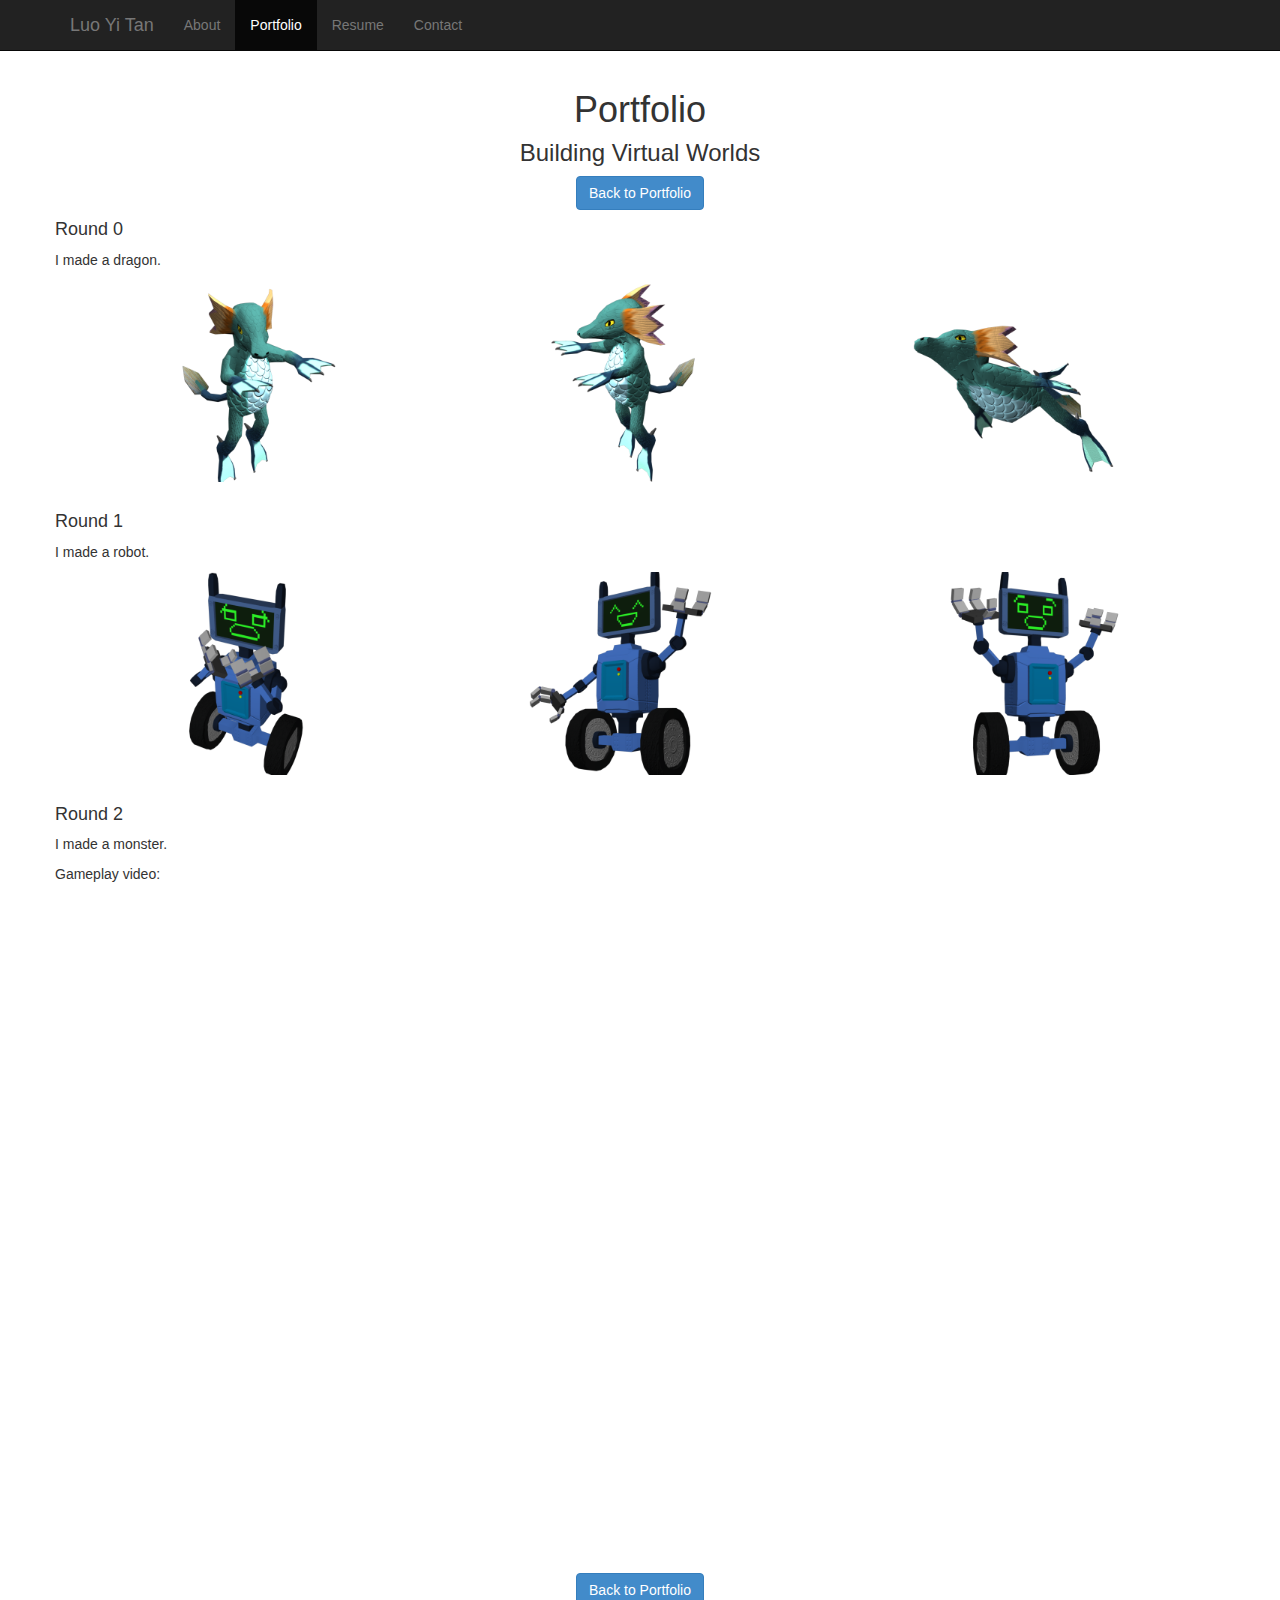
==== bvw.html @ 136f46d4 "added bvw" ====
<!DOCTYPE html>
<html lang="en">
  <head>
    <meta charset="utf-8">
    <meta http-equiv="X-UA-Compatible" content="IE=edge">
    <meta name="viewport" content="width=device-width, initial-scale=1">
    <meta name="description" content="">
    <meta name="author" content="">
    <link rel="icon" href="../../favicon.ico">

    <title>Luo Yi Tan</title>

    <!-- Bootstrap core CSS -->
    <link href="bootstrap-3.2.0-dist/css/bootstrap.min.css" rel="stylesheet">

    <!-- Custom styles for this template -->
    <link href="starter.css" rel="stylesheet">

    <!-- HTML5 shim and Respond.js IE8 support of HTML5 elements and media queries -->
    <!--[if lt IE 9]>
      <script src="https://oss.maxcdn.com/html5shiv/3.7.2/html5shiv.min.js"></script>
      <script src="https://oss.maxcdn.com/respond/1.4.2/respond.min.js"></script>
    <![endif]-->
  </head>

  <body>
    <div class="navbar navbar-inverse navbar-fixed-top" role="navigation">
      <div class="container">
        <div class="navbar-header">
          <button type="button" class="navbar-toggle collapsed" data-toggle="collapse" data-target=".navbar-collapse">
            <span class="sr-only">Toggle navigation</span>
            <span class="icon-bar"></span>
            <span class="icon-bar"></span>
            <span class="icon-bar"></span>
          </button>
        <a class="navbar-brand" href="#">Luo Yi Tan</a>
        </div>
        <div class="collapse navbar-collapse">
          <ul class="nav navbar-nav">
            <li><a href="index.html">About</a></li>
            <li class="active"><a href="#">Portfolio</a></li>
            <li><a href="resume.html">Resume</a></li>
            <li><a href="contact.html">Contact</a></li>
          </ul>
        </div><!--/.nav-collapse -->
      </div>
    </div>

    <div class="container">

     <br>
        <!-- Page Heading -->
        <div class="row text-center">
        <h1>Portfolio</h1>
        <h3>Building Virtual Worlds</h3>  
        <div class="row">
        <a class="btn btn-primary" href = "projects.html" role="button">Back to Portfolio</a>
        </div>
        </div>   

        
        <div class="row">
            <h4>Round 0</h4>
            <p> I made a dragon.</p>
            <div class="col-md-4">
              <img class="img-responsive" src="images/Dragon_render1.png" alt="">
            </div>
            <div class="col-md-4">
              <img class="img-responsive" src="images/Dragon_render2.png" alt="">
            </div>
            <div class="col-md-4">
              <img class="img-responsive" src="images/Dragon_render3.png" alt="">
            </div>
        </div>
        <br>
        
        <div class="row">
            <h4>Round 1</h4>
            <p> I made a robot.</p>
            <div class="col-md-4">
              <img class="img-responsive" src="images/robot_render2.png" alt="">
            </div>
            <div class="col-md-4">
              <img class="img-responsive" src="images/robot_render3.png" alt="">
            </div>
            <div class="col-md-4">
              <img class="img-responsive" src="images/robot_render4.png" alt="">
            </div>
        </div>
        <br>
        
        <div class="row">
        <h4>Round 2</h4>
            <p> I made a monster.</p>
            
            <p>Gameplay video:</p>
            <div class="embed-responsive embed-responsive-16by9">
              <iframe class="embed-responsive-item" src="https://www.youtube.com/embed/Mjg34YpzCdk" allowfullscreen></iframe>
            </div>
        </div>
        <br>
        
        <div class="row text-center">
        <a class="btn btn-primary" href = "projects.html" role="button">Back to Portfolio</a>
        </div>
        
        
    </div><!-- /.container -->

    <!-- License
        The MIT License (MIT)

        Copyright (c) 2011-2014 Twitter, Inc

        Permission is hereby granted, free of charge, to any person obtaining a copy
        of this software and associated documentation files (the "Software"), to deal
        in the Software without restriction, including without limitation the rights
        to use, copy, modify, merge, publish, distribute, sublicense, and/or sell
        copies of the Software, and to permit persons to whom the Software is
        furnished to do so, subject to the following conditions:

        The above copyright notice and this permission notice shall be included in
        all copies or substantial portions of the Software.

        THE SOFTWARE IS PROVIDED "AS IS", WITHOUT WARRANTY OF ANY KIND, EXPRESS OR
        IMPLIED, INCLUDING BUT NOT LIMITED TO THE WARRANTIES OF MERCHANTABILITY,
        FITNESS FOR A PARTICULAR PURPOSE AND NONINFRINGEMENT. IN NO EVENT SHALL THE
        AUTHORS OR COPYRIGHT HOLDERS BE LIABLE FOR ANY CLAIM, DAMAGES OR OTHER
        LIABILITY, WHETHER IN AN ACTION OF CONTRACT, TORT OR OTHERWISE, ARISING FROM,
        OUT OF OR IN CONNECTION WITH THE SOFTWARE OR THE USE OR OTHER DEALINGS IN
        THE SOFTWARE.
    -->
    <!-- Bootstrap core JavaScript
    ================================================== -->
    <!-- Placed at the end of the document so the pages load faster -->
    <script src="https://ajax.googleapis.com/ajax/libs/jquery/1.11.1/jquery.min.js"></script>
    <script src="bootstrap-3.2.0-dist/js/bootstrap.min.js"></script>
    <!-- IE10 viewport hack for Surface/desktop Windows 8 bug -->
    <script src="bootstrap-3.2.0-dist/assets/js/ie10-viewport-bug-workaround.js"></script>
  </body>
</html>
---- starter.css ----
body {
  padding-top: 50px;
}
.starter-template {
  padding: 40px 15px;
  text-align: center;
}

.nav-tabs > li, .nav-pills > li {
    float:none;
    display:inline-block;
    *display:inline; /* ie7 fix */
     zoom:1; /* hasLayout ie7 trigger */
}

.nav-tabs, .nav-pills {
    text-align:center;
}

h3 {
    margin-top: 0px;
}

body {
  /* Margin bottom by footer height */
  margin-bottom: 60px;
}
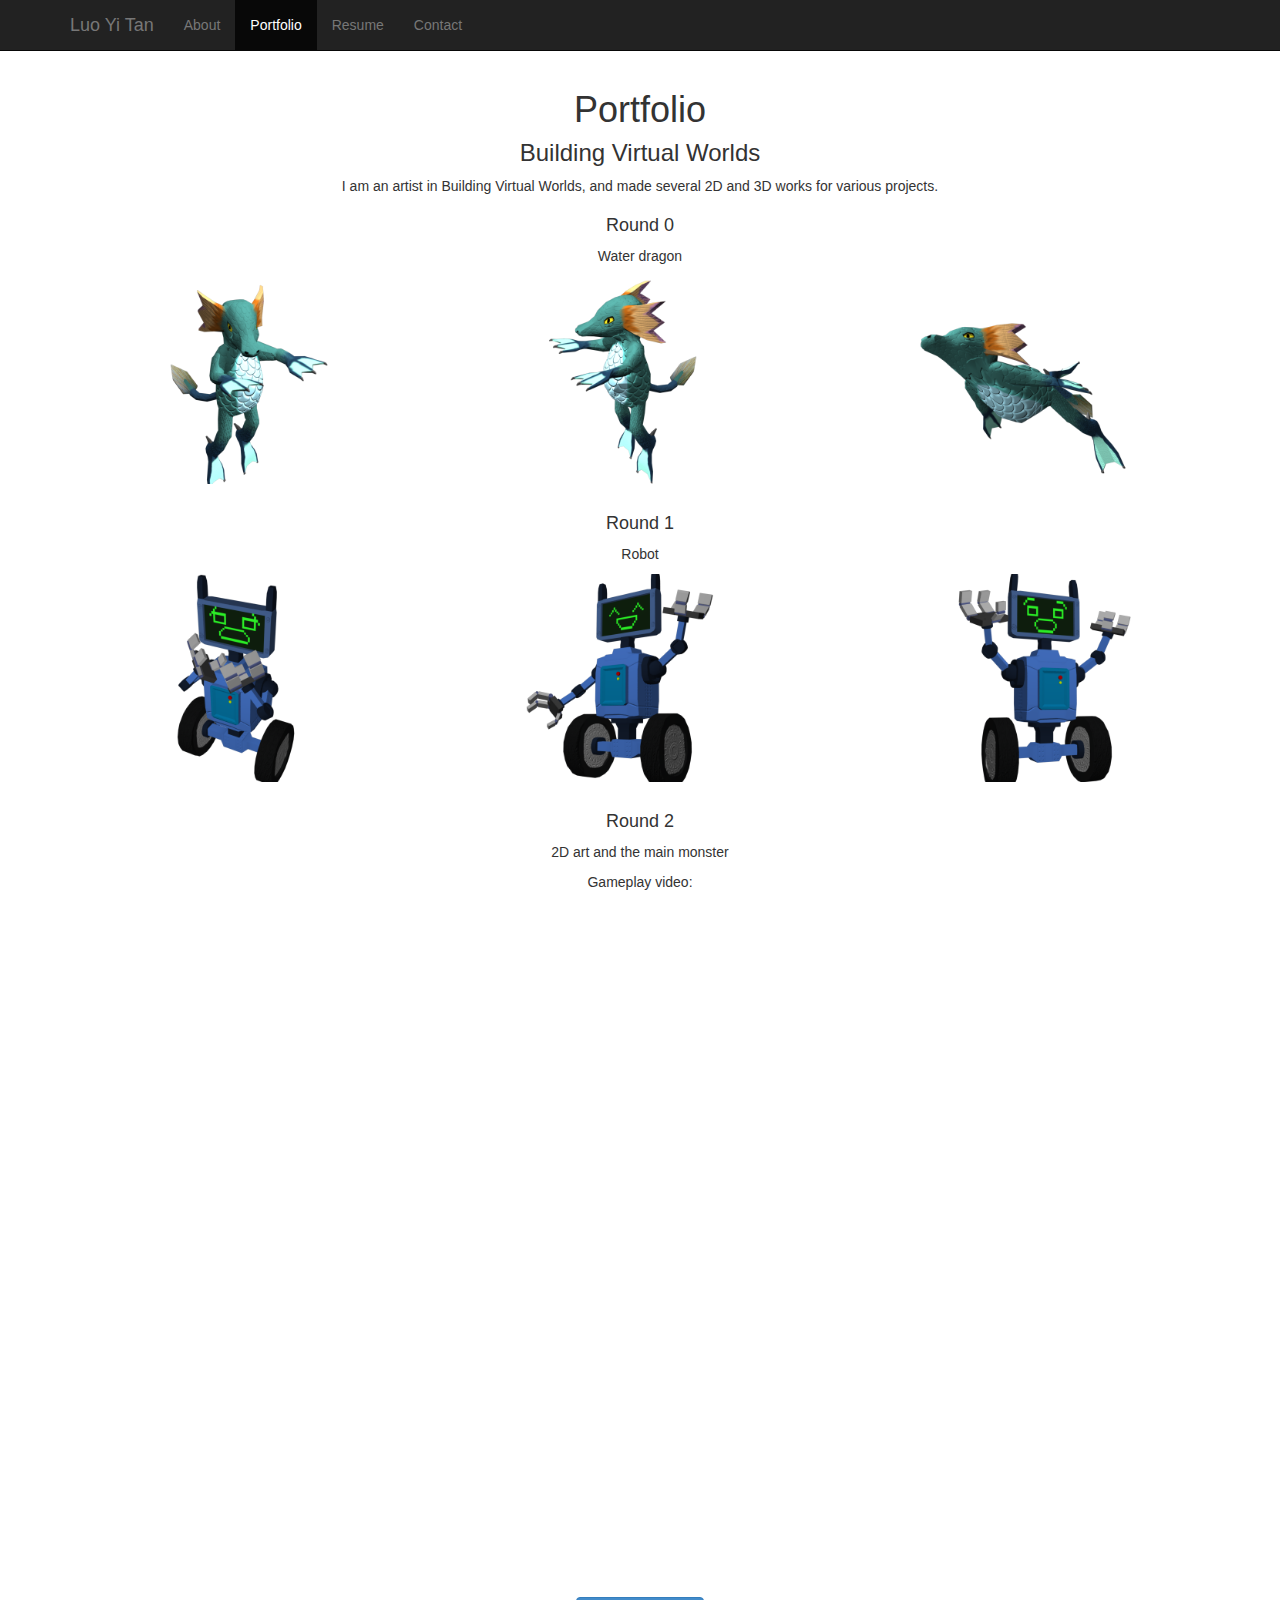
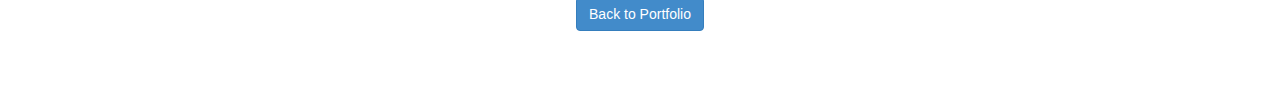
==== commit d02d854a: "some edits" ====
--- a/bvw.html
+++ b/bvw.html
@@ -52,16 +52,16 @@
         <!-- Page Heading -->
         <div class="row text-center">
         <h1>Portfolio</h1>
+        <div class="row">
         <h3>Building Virtual Worlds</h3>  
-        <div class="row">
-        <a class="btn btn-primary" href = "projects.html" role="button">Back to Portfolio</a>
-        </div>
+        
+        <p>I am an artist in Building Virtual Worlds, and made several 2D and 3D works for various projects.</p>
         </div>   
 
         
         <div class="row">
             <h4>Round 0</h4>
-            <p> I made a dragon.</p>
+            <p>Water dragon</p>
             <div class="col-md-4">
               <img class="img-responsive" src="images/Dragon_render1.png" alt="">
             </div>
@@ -76,7 +76,7 @@
         
         <div class="row">
             <h4>Round 1</h4>
-            <p> I made a robot.</p>
+            <p>Robot</p>
             <div class="col-md-4">
               <img class="img-responsive" src="images/robot_render2.png" alt="">
             </div>
@@ -91,7 +91,7 @@
         
         <div class="row">
         <h4>Round 2</h4>
-            <p> I made a monster.</p>
+            <p>2D art and the main monster</p>
             
             <p>Gameplay video:</p>
             <div class="embed-responsive embed-responsive-16by9">
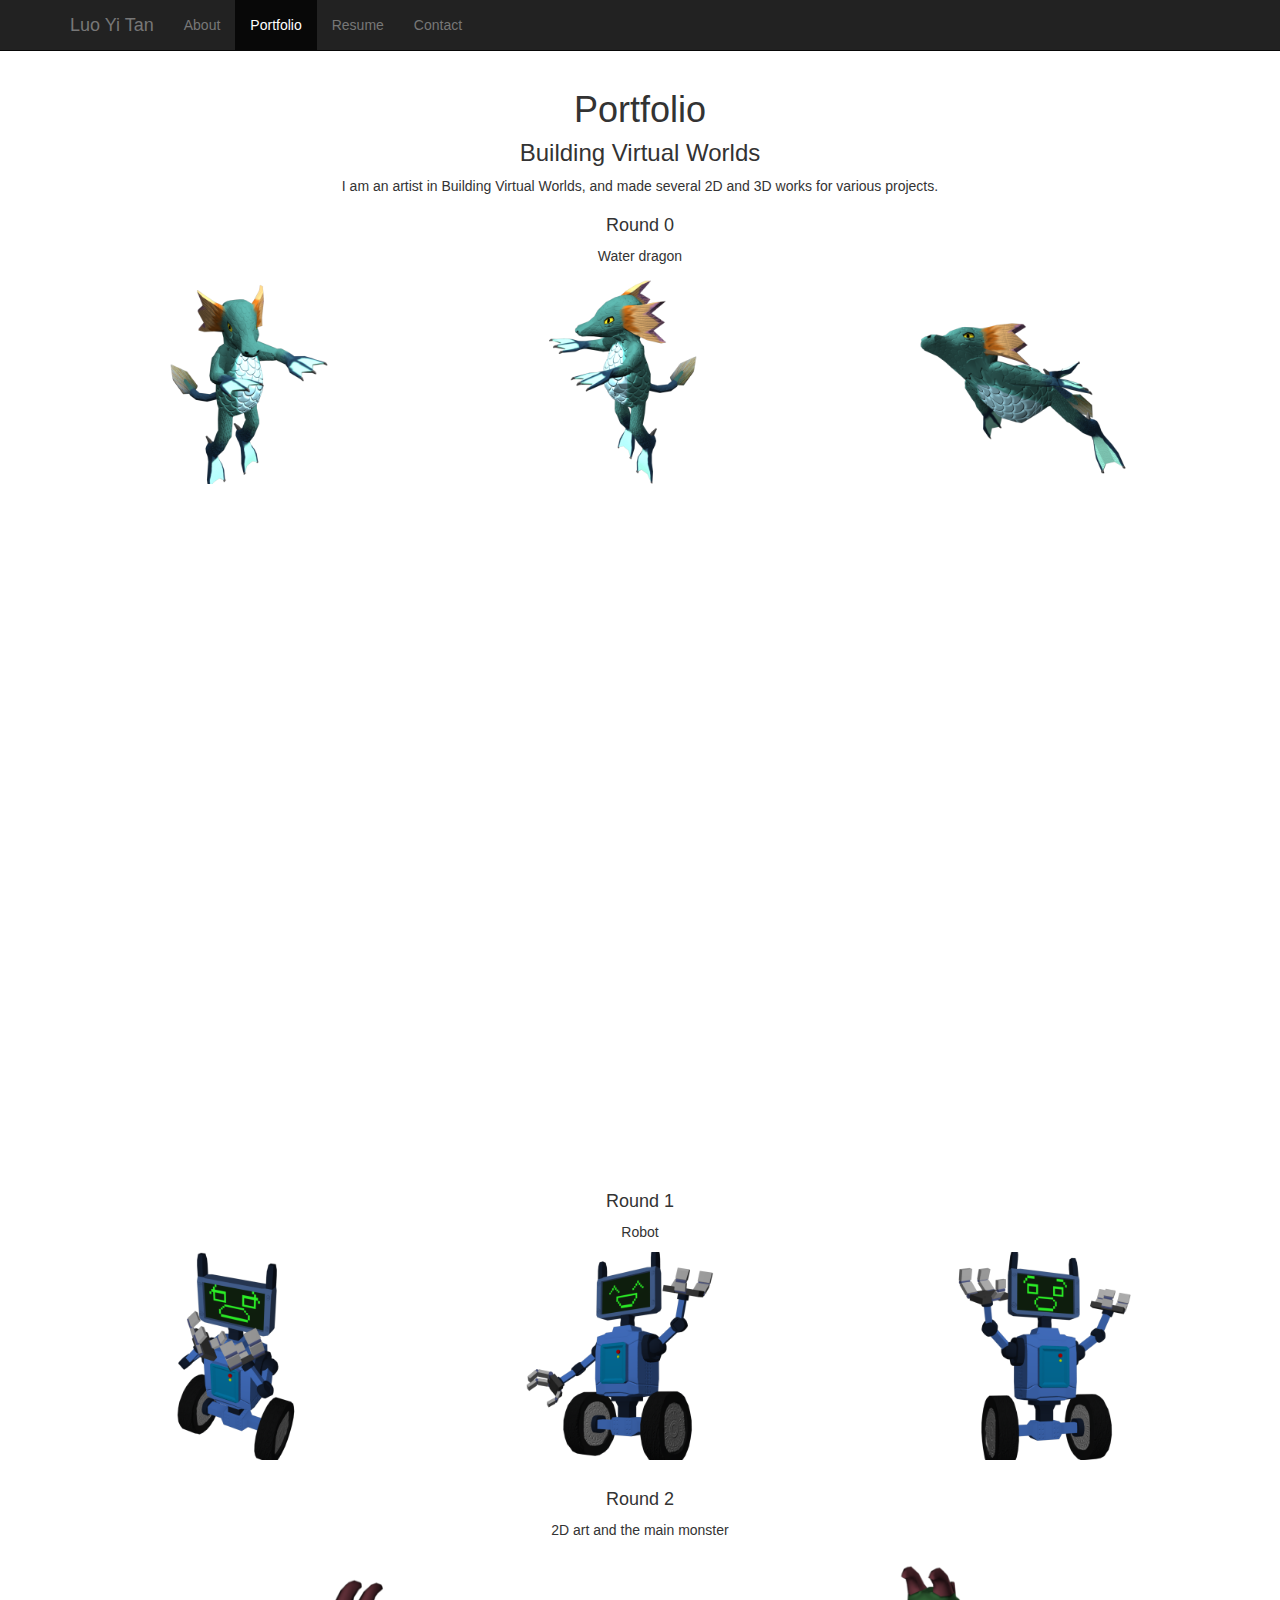
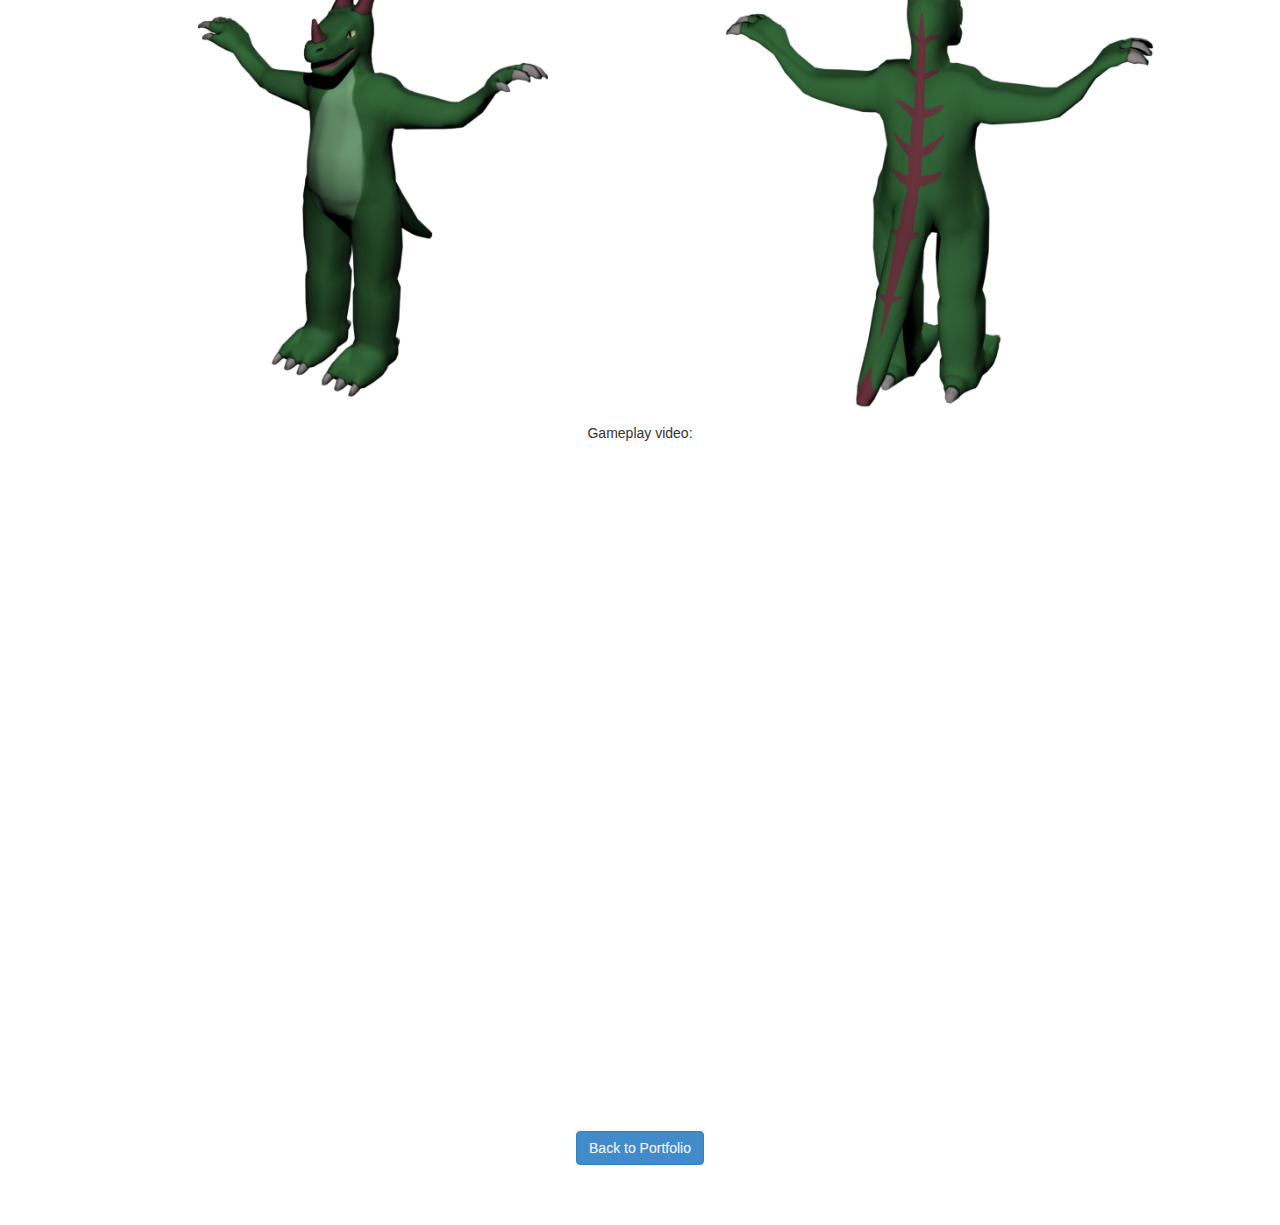
==== commit 639d929f: "added renders" ====
--- a/bvw.html
+++ b/bvw.html
@@ -71,7 +71,13 @@
             <div class="col-md-4">
               <img class="img-responsive" src="images/Dragon_render3.png" alt="">
             </div>
-        </div>
+            
+          </div> 
+            <br>
+            <div class="embed-responsive embed-responsive-16by9">
+              <iframe class="embed-responsive-item" src="https://www.youtube.com/embed/rPmRHfywL6E" allowfullscreen></iframe>
+            </div>
+        
         <br>
         
         <div class="row">
@@ -92,12 +98,18 @@
         <div class="row">
         <h4>Round 2</h4>
             <p>2D art and the main monster</p>
-            
+            <div class="col-md-6">
+              <img class="img-responsive" src="images/monster1.png" alt="">
+            </div>
+            <div class="col-md-6">
+              <img class="img-responsive" src="images/monster2.png" alt="">
+            </div>
+        </div>
             <p>Gameplay video:</p>
             <div class="embed-responsive embed-responsive-16by9">
               <iframe class="embed-responsive-item" src="https://www.youtube.com/embed/Mjg34YpzCdk" allowfullscreen></iframe>
             </div>
-        </div>
+        
         <br>
         
         <div class="row text-center">
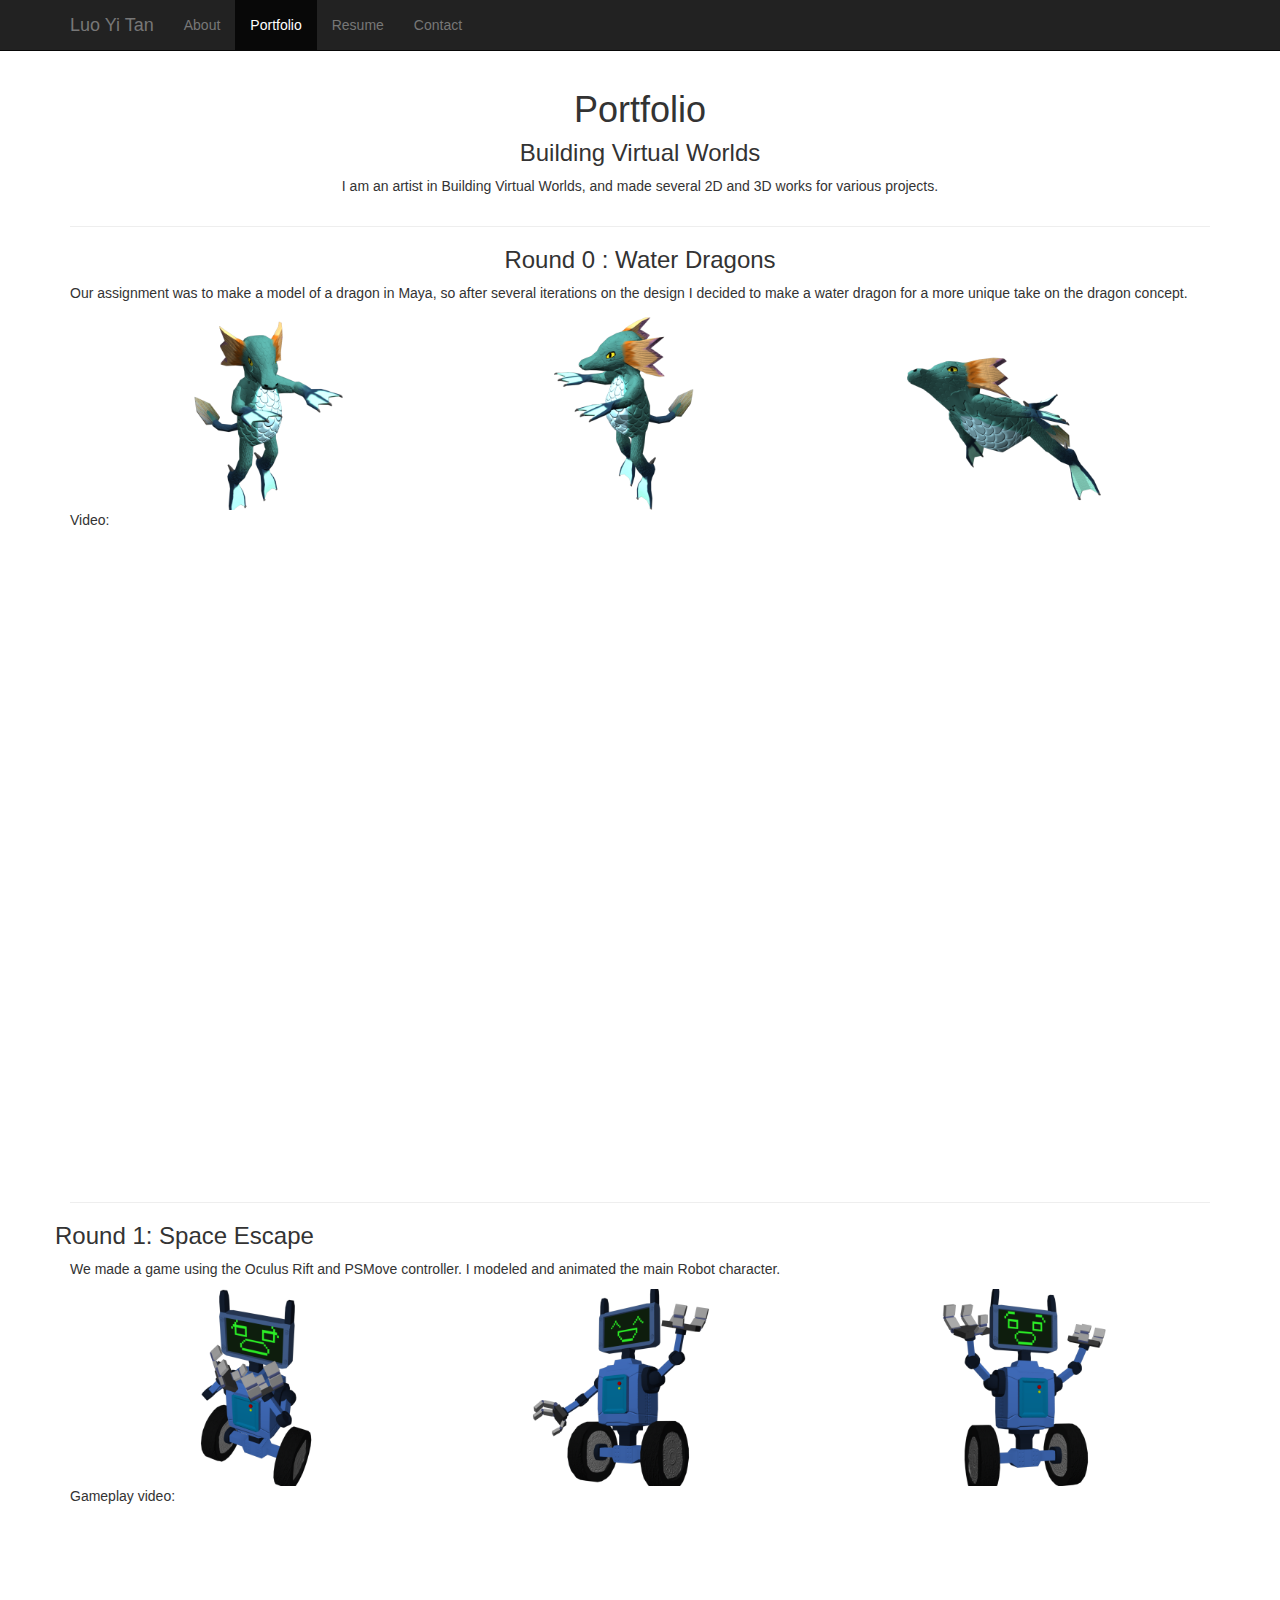
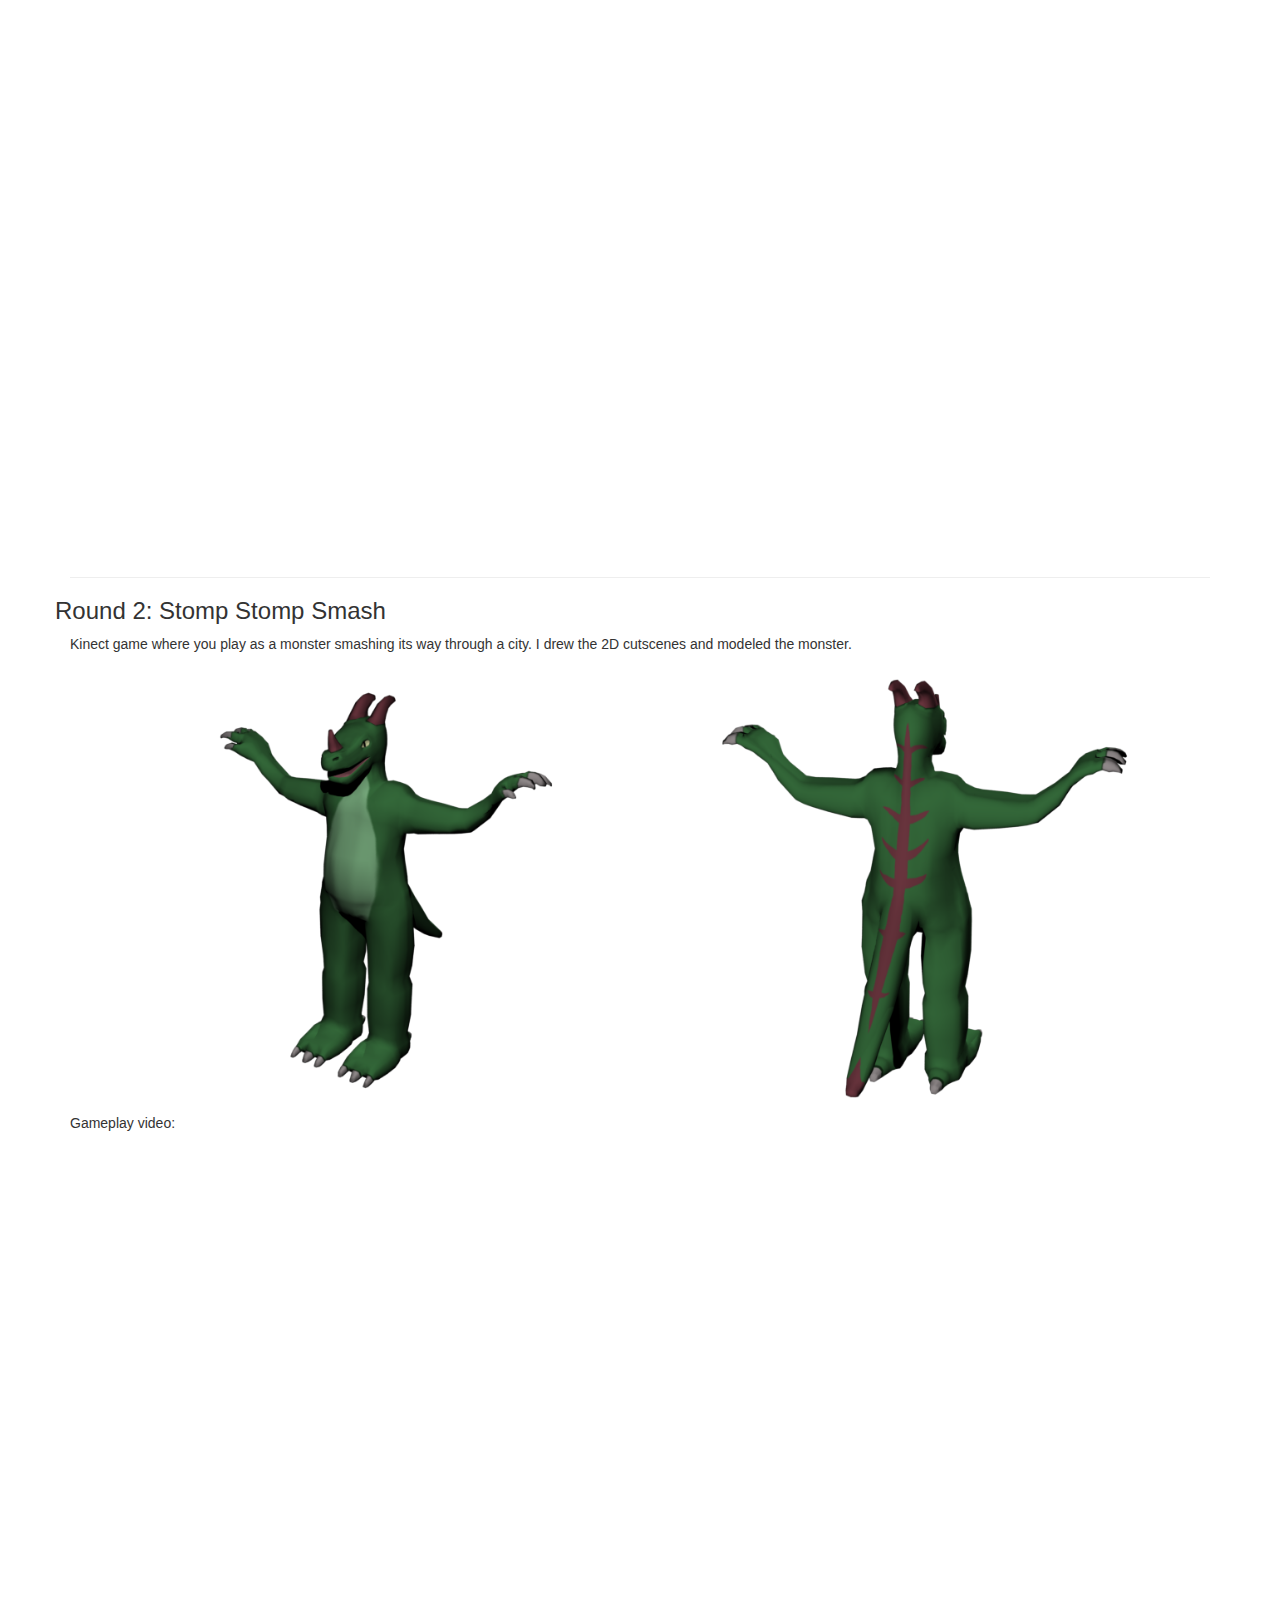
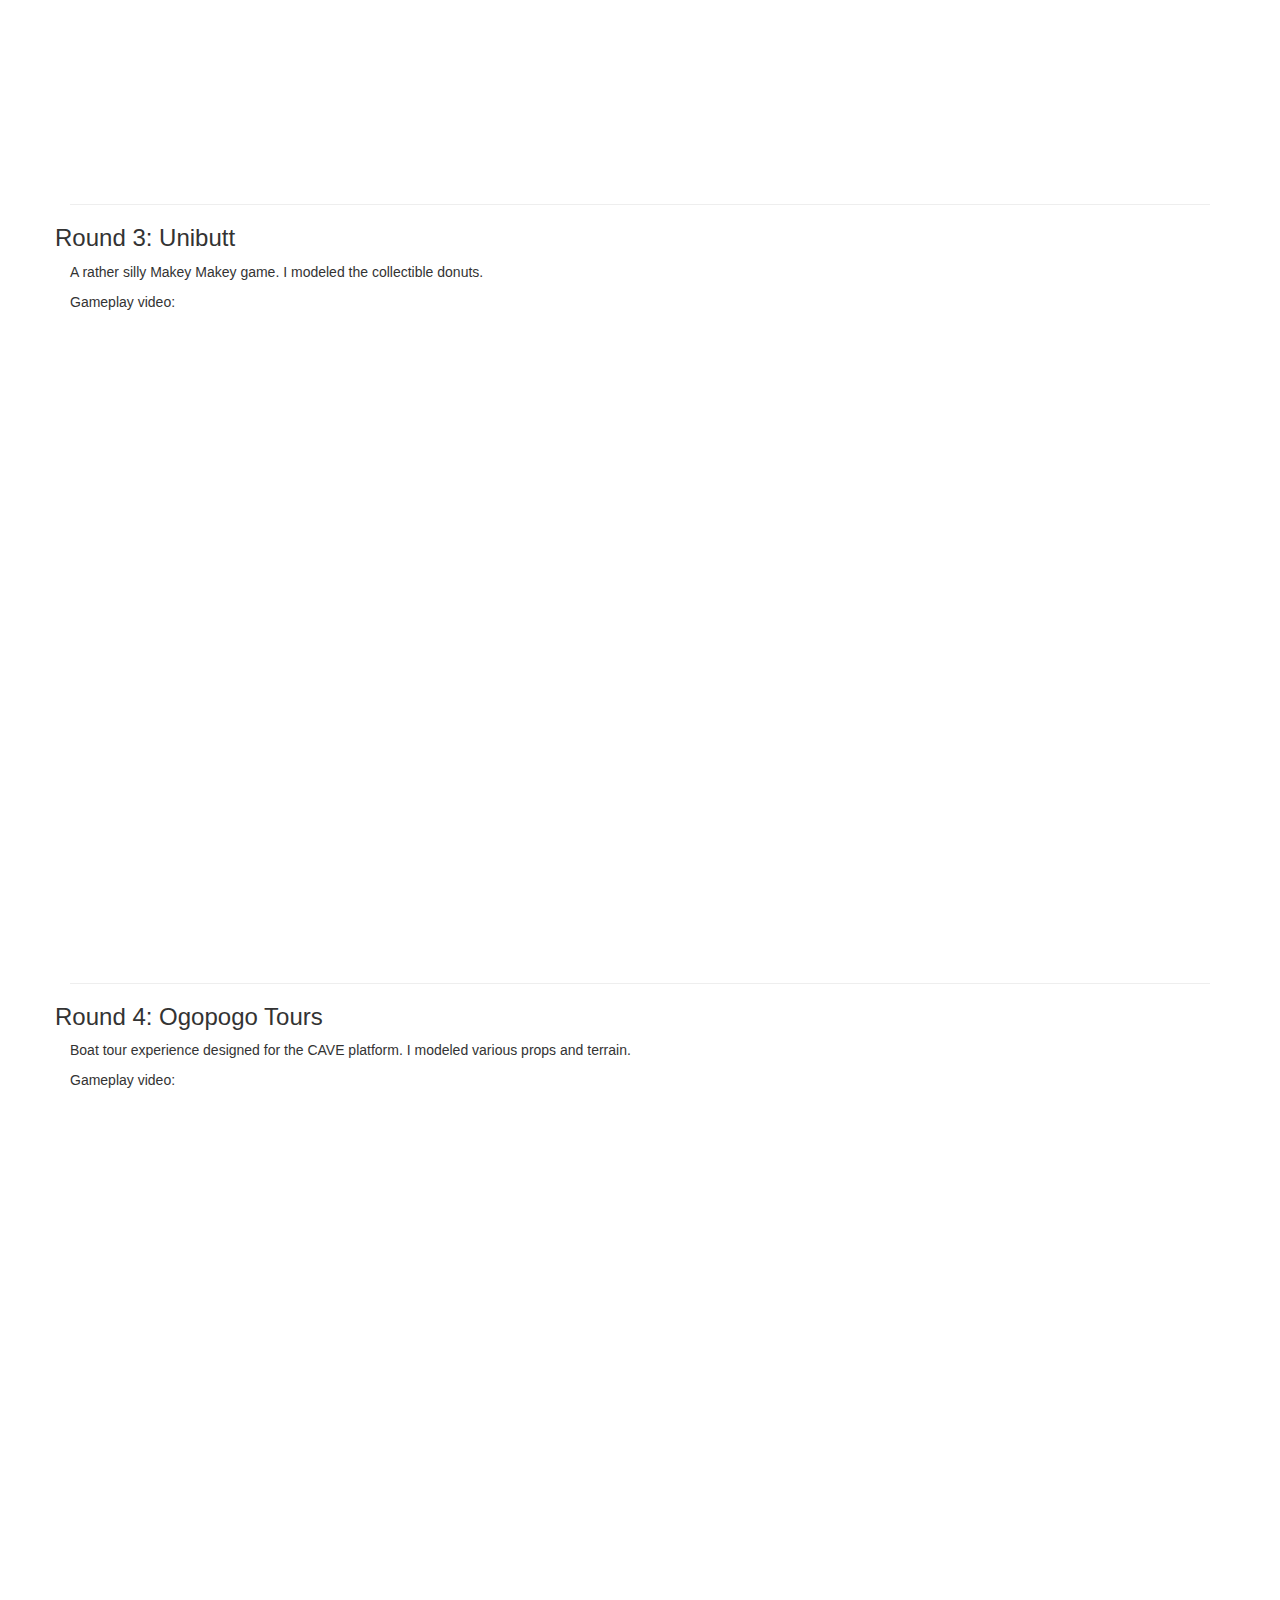
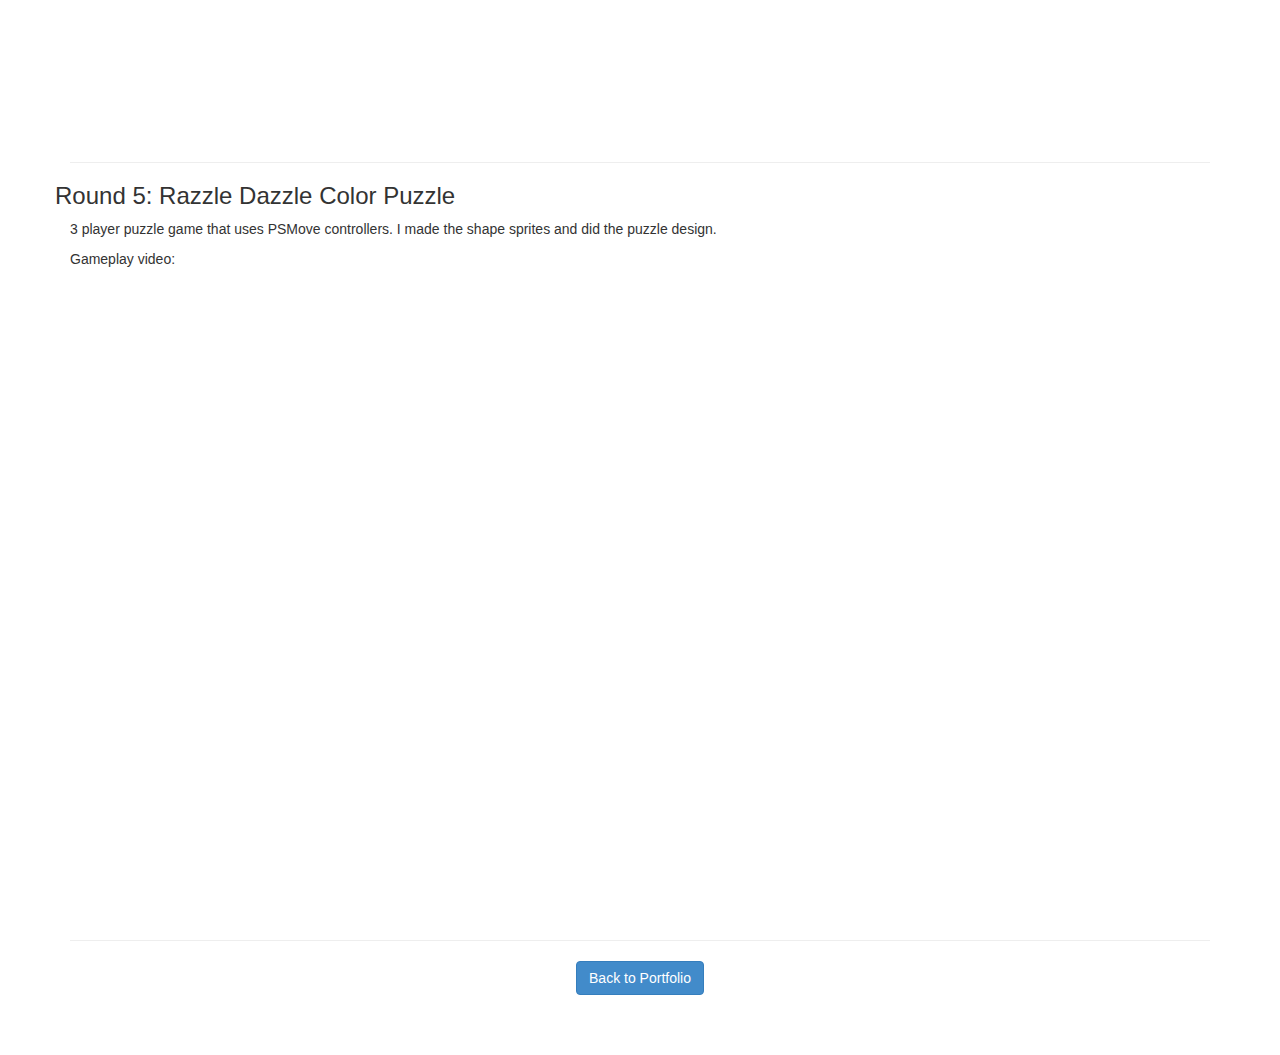
==== commit 7ef5594c: "updated bvw page and index" ====
--- a/bvw.html
+++ b/bvw.html
@@ -58,10 +58,14 @@
         <p>I am an artist in Building Virtual Worlds, and made several 2D and 3D works for various projects.</p>
         </div>   
 
+        </div><!-- /.container -->
         
-        <div class="row">
-            <h4>Round 0</h4>
-            <p>Water dragon</p>
+        <hr>
+        
+         <div class="row text-center">
+            <h3>Round 0 : Water Dragons</h3>
+        </div>
+            <p>Our assignment was to make a model of a dragon in Maya, so after several iterations on the design I decided to make a water dragon for a more unique take on the dragon concept.</p>
             <div class="col-md-4">
               <img class="img-responsive" src="images/Dragon_render1.png" alt="">
             </div>
@@ -72,17 +76,17 @@
               <img class="img-responsive" src="images/Dragon_render3.png" alt="">
             </div>
             
-          </div> 
-            <br>
+            <p>Video:</p>
             <div class="embed-responsive embed-responsive-16by9">
               <iframe class="embed-responsive-item" src="https://www.youtube.com/embed/rPmRHfywL6E" allowfullscreen></iframe>
             </div>
         
-        <br>
+        <hr>
         
         <div class="row">
-            <h4>Round 1</h4>
-            <p>Robot</p>
+            <h3>Round 1: Space Escape</h3>
+            </div>
+            <p>We made a game using the Oculus Rift and PSMove controller. I modeled and animated the main Robot character.</p>
             <div class="col-md-4">
               <img class="img-responsive" src="images/robot_render2.png" alt="">
             </div>
@@ -92,32 +96,71 @@
             <div class="col-md-4">
               <img class="img-responsive" src="images/robot_render4.png" alt="">
             </div>
-        </div>
-        <br>
+        
+            <p>Gameplay video:</p>
+            <div class="embed-responsive embed-responsive-16by9">
+              <iframe class="embed-responsive-item" src="https://www.youtube.com/embed/y6LU7kEXT0Y" allowfullscreen></iframe>
+            </div>
+        <hr>
         
         <div class="row">
-        <h4>Round 2</h4>
-            <p>2D art and the main monster</p>
+        <h3>Round 2: Stomp Stomp Smash</h3>
+            </div>
+            <p>Kinect game where you play as a monster smashing its way through a city. I drew the 2D cutscenes and modeled the monster.</p>
             <div class="col-md-6">
               <img class="img-responsive" src="images/monster1.png" alt="">
             </div>
             <div class="col-md-6">
               <img class="img-responsive" src="images/monster2.png" alt="">
             </div>
-        </div>
+        
             <p>Gameplay video:</p>
             <div class="embed-responsive embed-responsive-16by9">
               <iframe class="embed-responsive-item" src="https://www.youtube.com/embed/Mjg34YpzCdk" allowfullscreen></iframe>
             </div>
         
-        <br>
+        <hr>
+        
+        <div class="row">
+        <h3>Round 3: Unibutt</h3> 
+        </div>
+            <p>A rather silly Makey Makey game. I modeled the collectible donuts.</p>
+            <p>Gameplay video:</p>
+            <div class="embed-responsive embed-responsive-16by9">
+              <iframe class="embed-responsive-item" src="https://www.youtube.com/embed/pdy9s4ZYcbU" allowfullscreen></iframe>
+            </div>
+        
+        <hr>
+        
+        <div class="row">
+        <h3>Round 4: Ogopogo Tours</h3>
+        </div>
+        <p>Boat tour experience designed for the CAVE platform. I modeled various props and terrain.</p>
+            <p>Gameplay video:</p>
+            <div class="embed-responsive embed-responsive-16by9">
+              <iframe class="embed-responsive-item" src="https://www.youtube.com/embed/0MepBxbBgME" allowfullscreen></iframe>
+            </div>
+        
+        <hr>
+        
+        <div class="row">
+        <h3>Round 5: Razzle Dazzle Color Puzzle</h3>
+            
+        </div>
+        <p>3 player puzzle game that uses PSMove controllers. I made the shape sprites and did the puzzle design.</p>
+            <p>Gameplay video:</p>
+            <div class="embed-responsive embed-responsive-16by9">
+              <iframe class="embed-responsive-item" src="https://www.youtube.com/embed/WRMxKIrGUUE" allowfullscreen></iframe>
+            </div>
+        
+        <hr>
         
         <div class="row text-center">
         <a class="btn btn-primary" href = "projects.html" role="button">Back to Portfolio</a>
         </div>
         
         
-    </div><!-- /.container -->
+  
 
     <!-- License
         The MIT License (MIT)
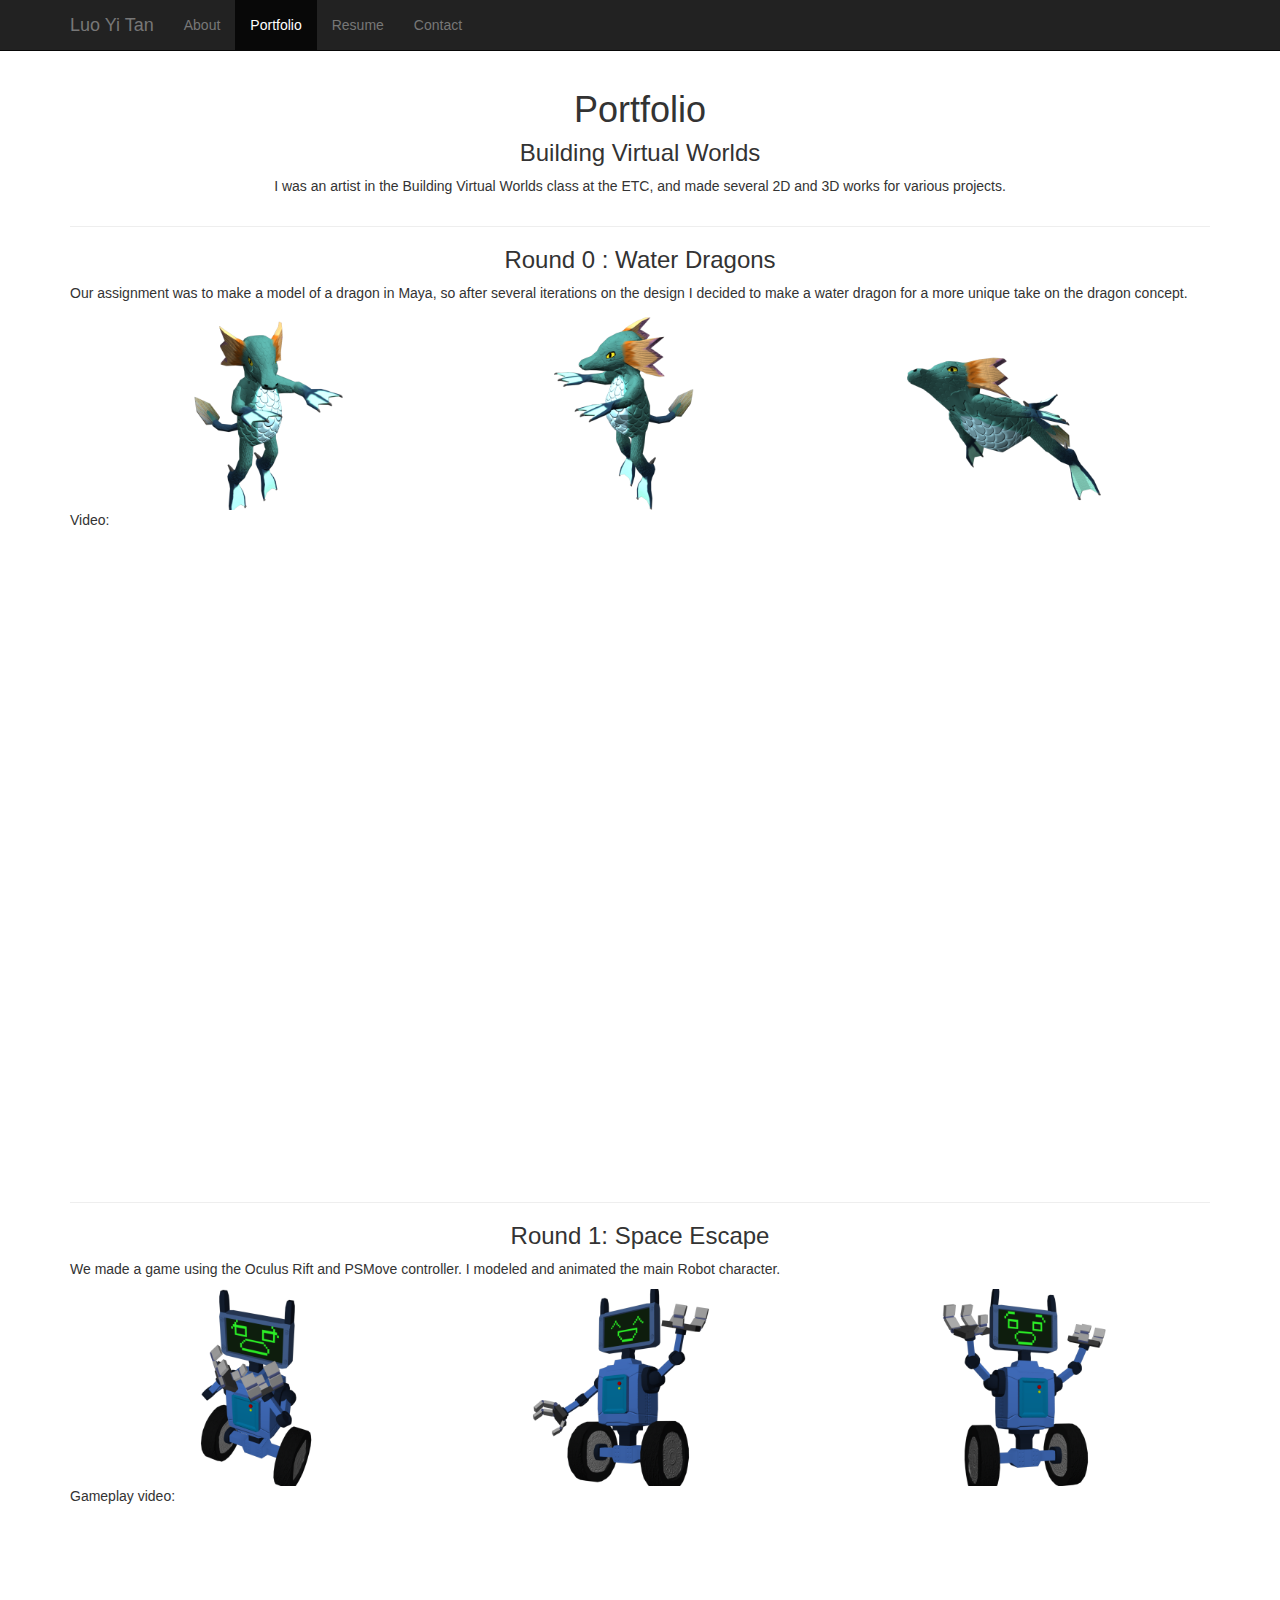
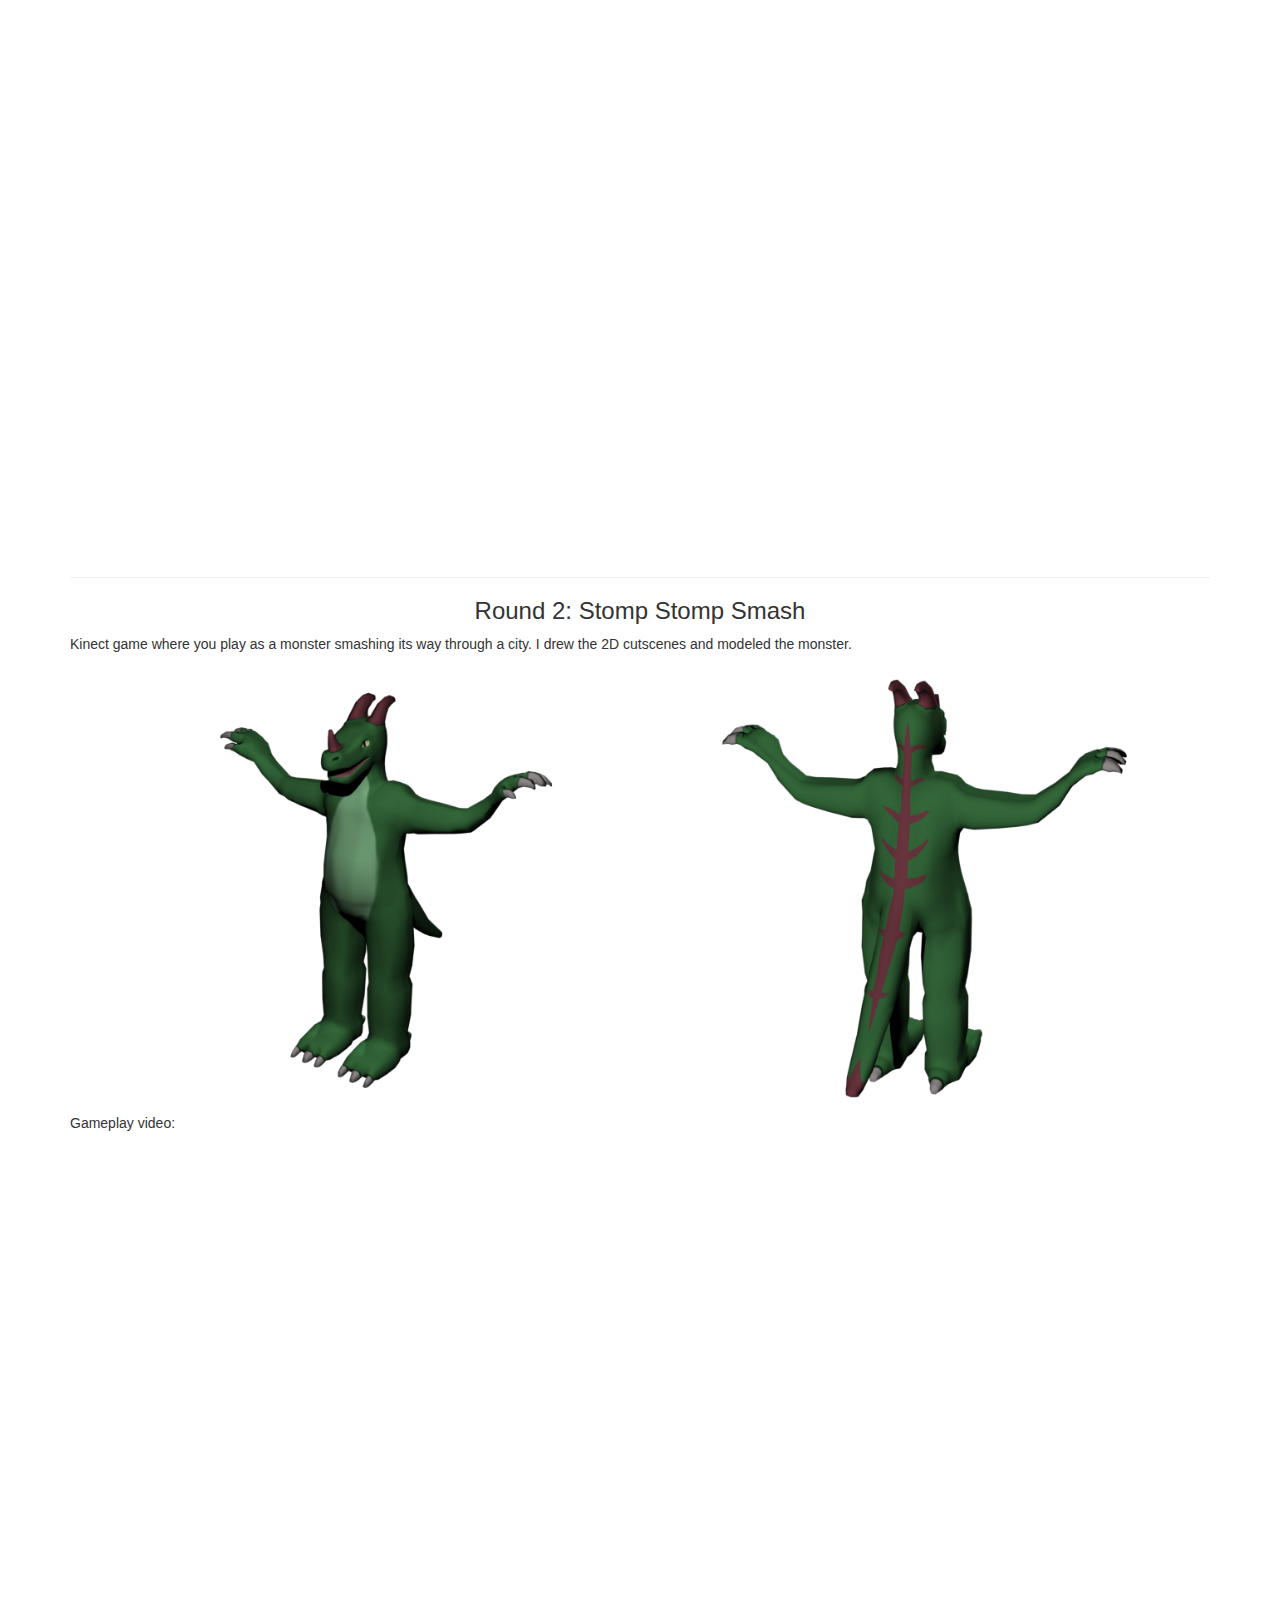
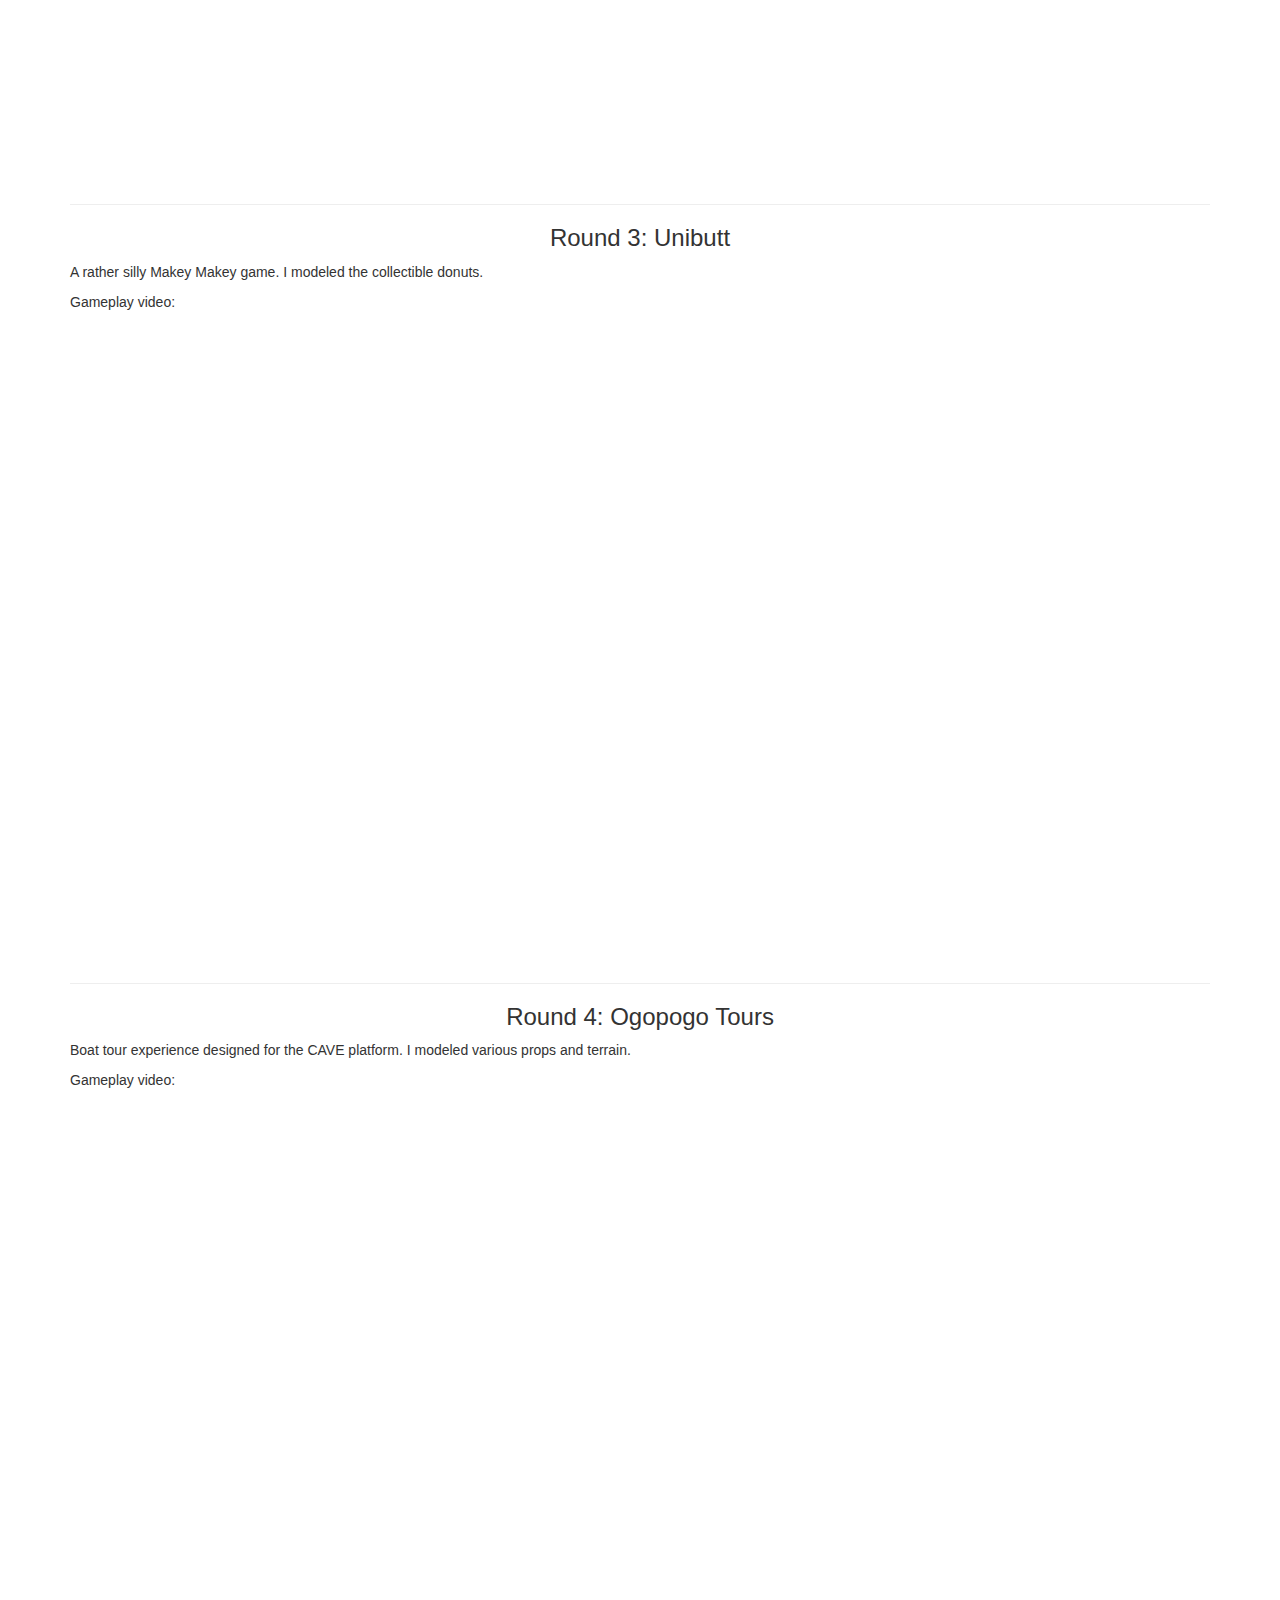
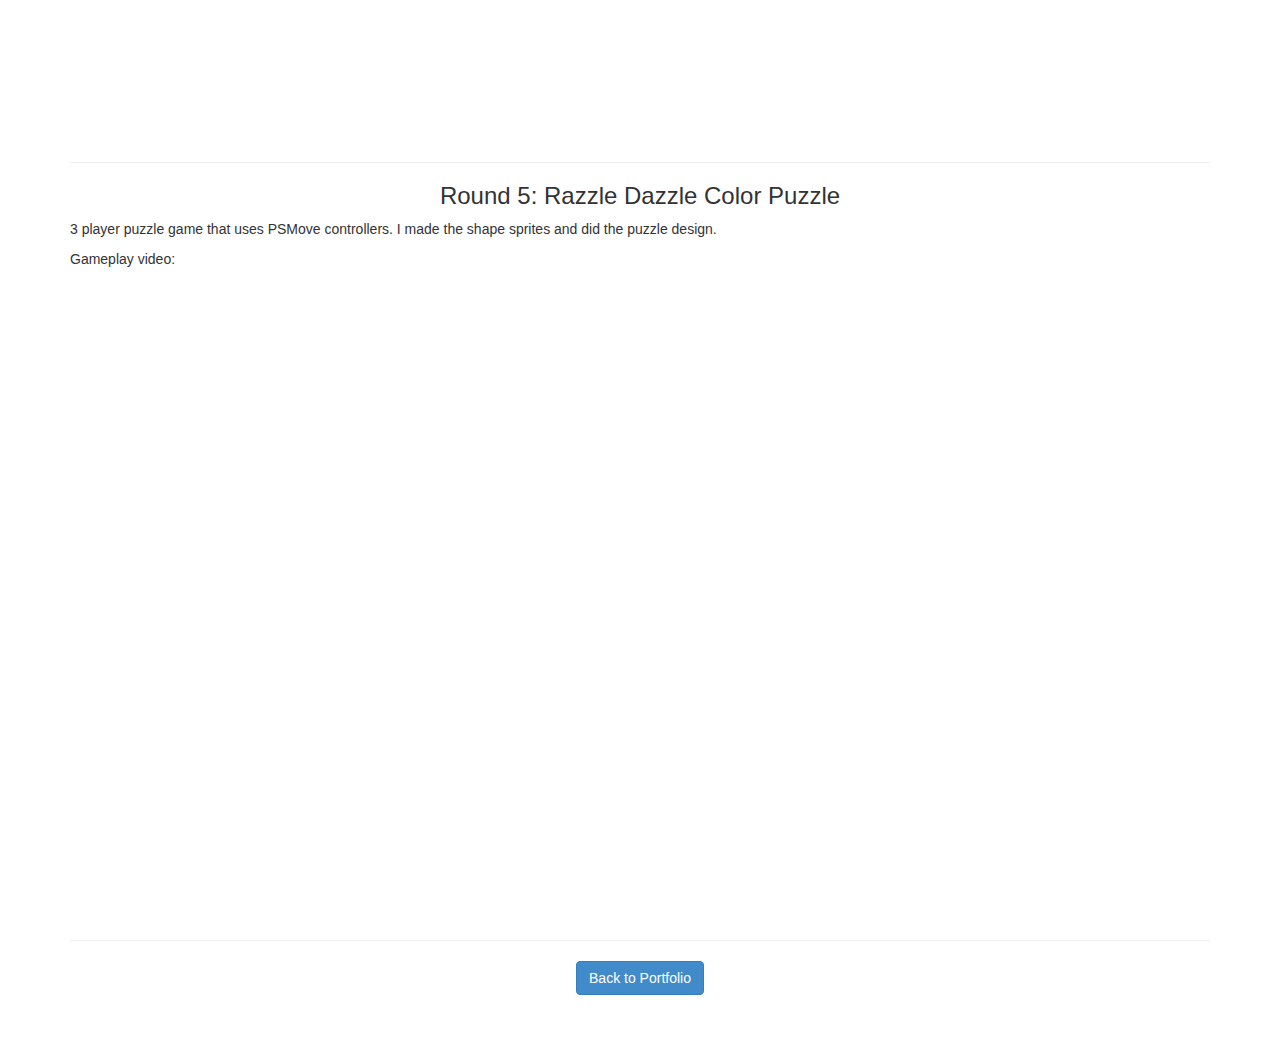
==== commit 0e8105f1: "more updates" ====
--- a/bvw.html
+++ b/bvw.html
@@ -55,7 +55,7 @@
         <div class="row">
         <h3>Building Virtual Worlds</h3>  
         
-        <p>I am an artist in Building Virtual Worlds, and made several 2D and 3D works for various projects.</p>
+        <p>I was an artist in the Building Virtual Worlds class at the ETC, and made several 2D and 3D works for various projects.</p>
         </div>   
 
         </div><!-- /.container -->
@@ -83,7 +83,7 @@
         
         <hr>
         
-        <div class="row">
+        <div class="row text-center">
             <h3>Round 1: Space Escape</h3>
             </div>
             <p>We made a game using the Oculus Rift and PSMove controller. I modeled and animated the main Robot character.</p>
@@ -103,7 +103,7 @@
             </div>
         <hr>
         
-        <div class="row">
+        <div class="row text-center">
         <h3>Round 2: Stomp Stomp Smash</h3>
             </div>
             <p>Kinect game where you play as a monster smashing its way through a city. I drew the 2D cutscenes and modeled the monster.</p>
@@ -121,7 +121,7 @@
         
         <hr>
         
-        <div class="row">
+        <div class="row text-center">
         <h3>Round 3: Unibutt</h3> 
         </div>
             <p>A rather silly Makey Makey game. I modeled the collectible donuts.</p>
@@ -132,7 +132,7 @@
         
         <hr>
         
-        <div class="row">
+        <div class="row text-center">
         <h3>Round 4: Ogopogo Tours</h3>
         </div>
         <p>Boat tour experience designed for the CAVE platform. I modeled various props and terrain.</p>
@@ -143,7 +143,7 @@
         
         <hr>
         
-        <div class="row">
+        <div class="row text-center">
         <h3>Round 5: Razzle Dazzle Color Puzzle</h3>
             
         </div>
